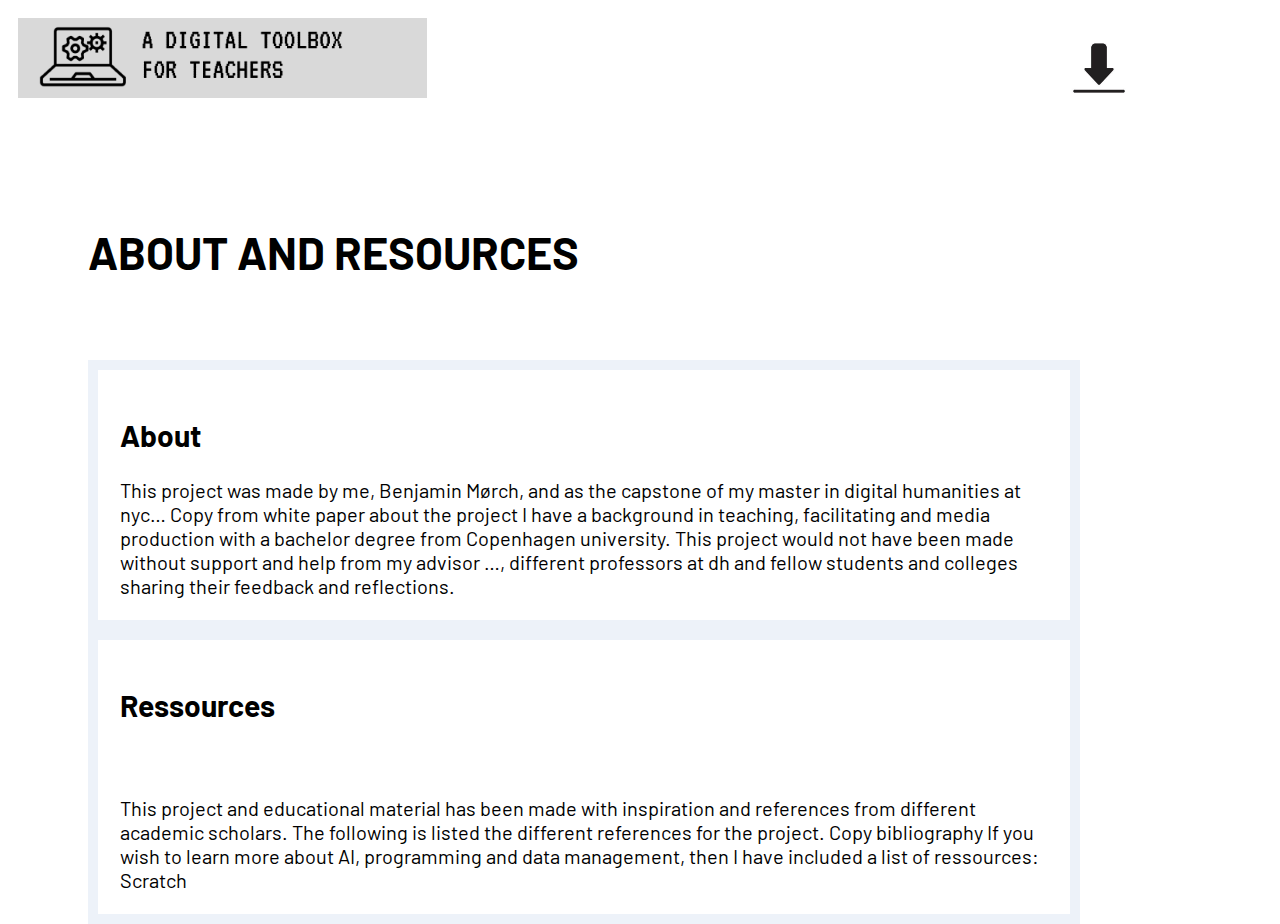
==== Capstone.project/About1/index.html @ 393ff4b9 "update" ====
<!DOCTYPE html>
<html>

<head>
    <title></title>



    <link rel="stylesheet" type="text/css" href="./styles/style.css" media="screen" />
</head>
    
<body>

<div class="title1"> <a href="https://benjamin-bm.github.io/Capstone.project/Capstone.project/"> <img src="./assets/img/logo5 (3).png" alt="" height="80px"> </a> </div>

  <div class="title3"> <br> <br> <br> <br> <br> <b> <h2> ABOUT AND RESOURCES </h2> </b> </div>

<div class="flex-container">
  <div>

    <h2> About </h2>
This project was made by me, Benjamin Mørch, and as the capstone of my master in digital humanities at nyc…
Copy from white paper about the project

I have a background in teaching, facilitating and media production with a bachelor degree from Copenhagen university. 

This project would not have been made without support and help from my advisor …, different professors at dh and fellow students and colleges sharing their feedback and reflections.

  </div>
  <div><h2>Ressources <br> </h2>
    <br> <br>
    This project and educational material has been made with inspiration and references from different academic scholars. The following is listed the different references for the project.

Copy bibliography

If you wish to learn more about AI, programming and data management, then I have included a list of ressources:
Scratch

  </div>
  </div>
</div>

<div class="box2">
  <p> 

  </p>
</div>

<div class="button1">
<a href="./assets/pdf/EDUCATIONAL MATERIAL TO TEACH ABOUT AI (1).pdf" download>
  <img src="./assets/img/Icons/Download-Icon-by-demolabid-1-580x386.jpg" alt="W3Schools" height="100px">
</a>
</div>
 
  <div class=”svg1”>
    </div>
</body>

<style> 
@import url('https://fonts.googleapis.com/css2?family=VT323&display=swap'); 
@import url('https://fonts.googleapis.com/css2?family=Barlow:wght@300&display=swap');
</style>

<script src="./scripts/main.js"></script>

</html>
---- Capstone.project/About1/styles/style.css ----
.path {
    stroke-dasharray: 1000;
    stroke-dashoffset: 2000;
    animation: dash 30s linear alternate infinite;
  }
  
  @keyframes dash {
    from {
      stroke-dashoffset: 800;
    }
    to {
      stroke-dashoffset: 0;
    }
  }

  svg {position: absolute;
    left: 500px;
    top: 40%; }

.title1 {
  position: absolute;
        width: 320px;
        padding: 10px;
        margin: 0;
        font-size: 12px;
      }

.title2 {
position: absolute;
left: 0%;
top: 38%;
padding: 10px;
margin: 0;
font-size: 40px;
}

.RightSiteTitle {
    position: absolute;
    left: 35%;
    top: 10%;
    font-size: 50px;
    font-family: 'VT323', monospace;
    
}

.button1 { 
  position: absolute;
  width: 20px;
  height: 20px;
  left: 80%;
  top: 2%;

}

.box1 {
  position: absolute;
  left: 0%;
  top: 38%;
  padding: 10px;
  margin: 0;
  font-size: 30px;
  }

  .flex-container {
    position: absolute;
top: 40%;
margin-left: 80px;
margin-right: 200px;

    display: flex;
    background-color: rgb(237, 242, 249);
    flex-direction: column;
    flex-wrap: wrap;
    font-family: 'barlow';
  }
  
  .flex-container > div {
    background-color: #ffffff;
    margin: 10px;
    padding: 22px;
    font-size: 20px;
  }

  .title3 {
  font-family: 'barlow';
  font-size: 30px;
  margin-left: 80px;
}
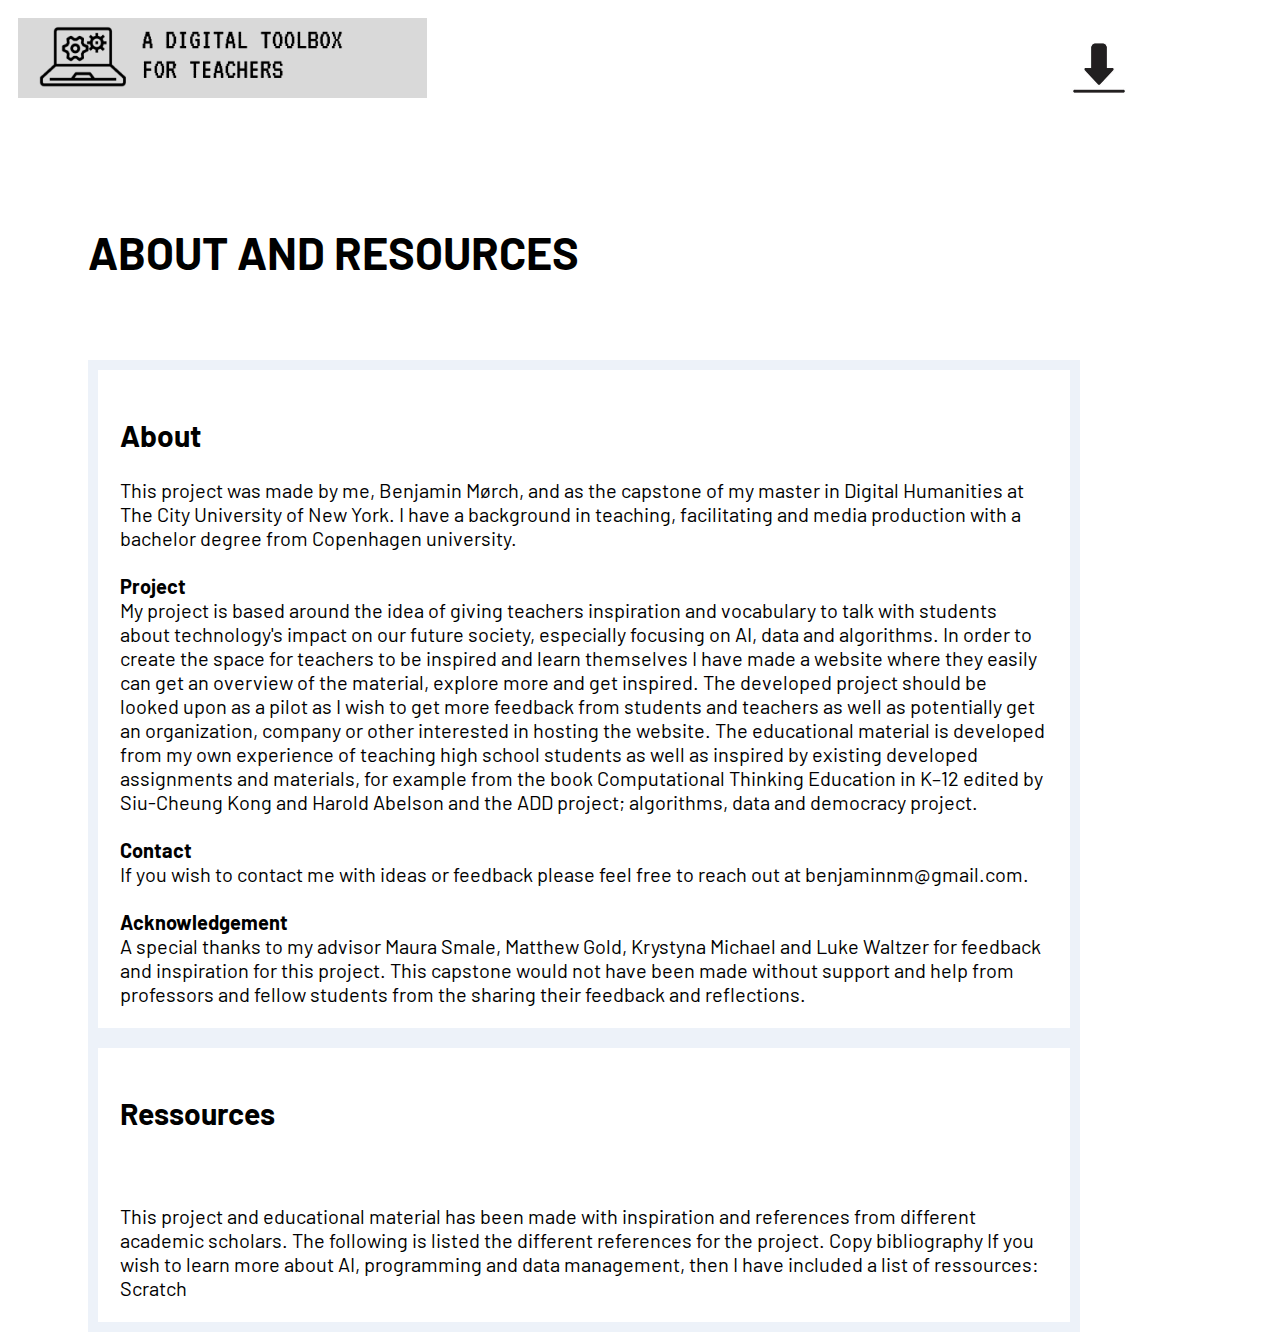
==== commit d4afb54b: "." ====
--- a/Capstone.project/About1/index.html
+++ b/Capstone.project/About1/index.html
@@ -19,14 +19,17 @@
   <div>
 
     <h2> About </h2>
-This project was made by me, Benjamin Mørch, and as the capstone of my master in digital humanities at nyc…
-Copy from white paper about the project
-
-I have a background in teaching, facilitating and media production with a bachelor degree from Copenhagen university. 
-
-This project would not have been made without support and help from my advisor …, different professors at dh and fellow students and colleges sharing their feedback and reflections.
-
-  </div>
+This project was made by me, Benjamin Mørch, and as the capstone of my master in Digital Humanities at The City University of New York. I have a background in teaching, facilitating and media production with a bachelor degree from Copenhagen university. 
+<br> <br>
+<b> Project </b> <br>
+My project is based around the idea of giving teachers inspiration and vocabulary to talk with students about technology's impact on our future society, especially focusing on AI, data and algorithms. In order to create the space for teachers to be inspired and learn themselves I have made a website where they easily can get an overview of the material, explore more and get inspired. The developed project should be looked upon as a pilot as I wish to get more feedback from students and teachers as well as potentially get an organization, company or other interested in hosting the website. The educational material is developed from my own experience of teaching high school students as well as inspired by existing developed assignments and materials, for example from the book Computational Thinking Education in K–12 edited by Siu-Cheung Kong and Harold Abelson and the ADD project; algorithms, data and democracy project.
+<br> <br>
+<b>Contact </b> <br>
+If you wish to contact me with ideas or feedback please feel free to reach out at benjaminnm@gmail.com.
+<br> <br> 
+<b> Acknowledgement </b> <br>
+A special thanks to my advisor Maura Smale, Matthew Gold, Krystyna Michael and Luke Waltzer for feedback and inspiration for this project. This capstone would not have been made without support and help from professors and fellow students from the sharing their feedback and reflections.
+ <br> </div>
   <div><h2>Ressources <br> </h2>
     <br> <br>
     This project and educational material has been made with inspiration and references from different academic scholars. The following is listed the different references for the project.
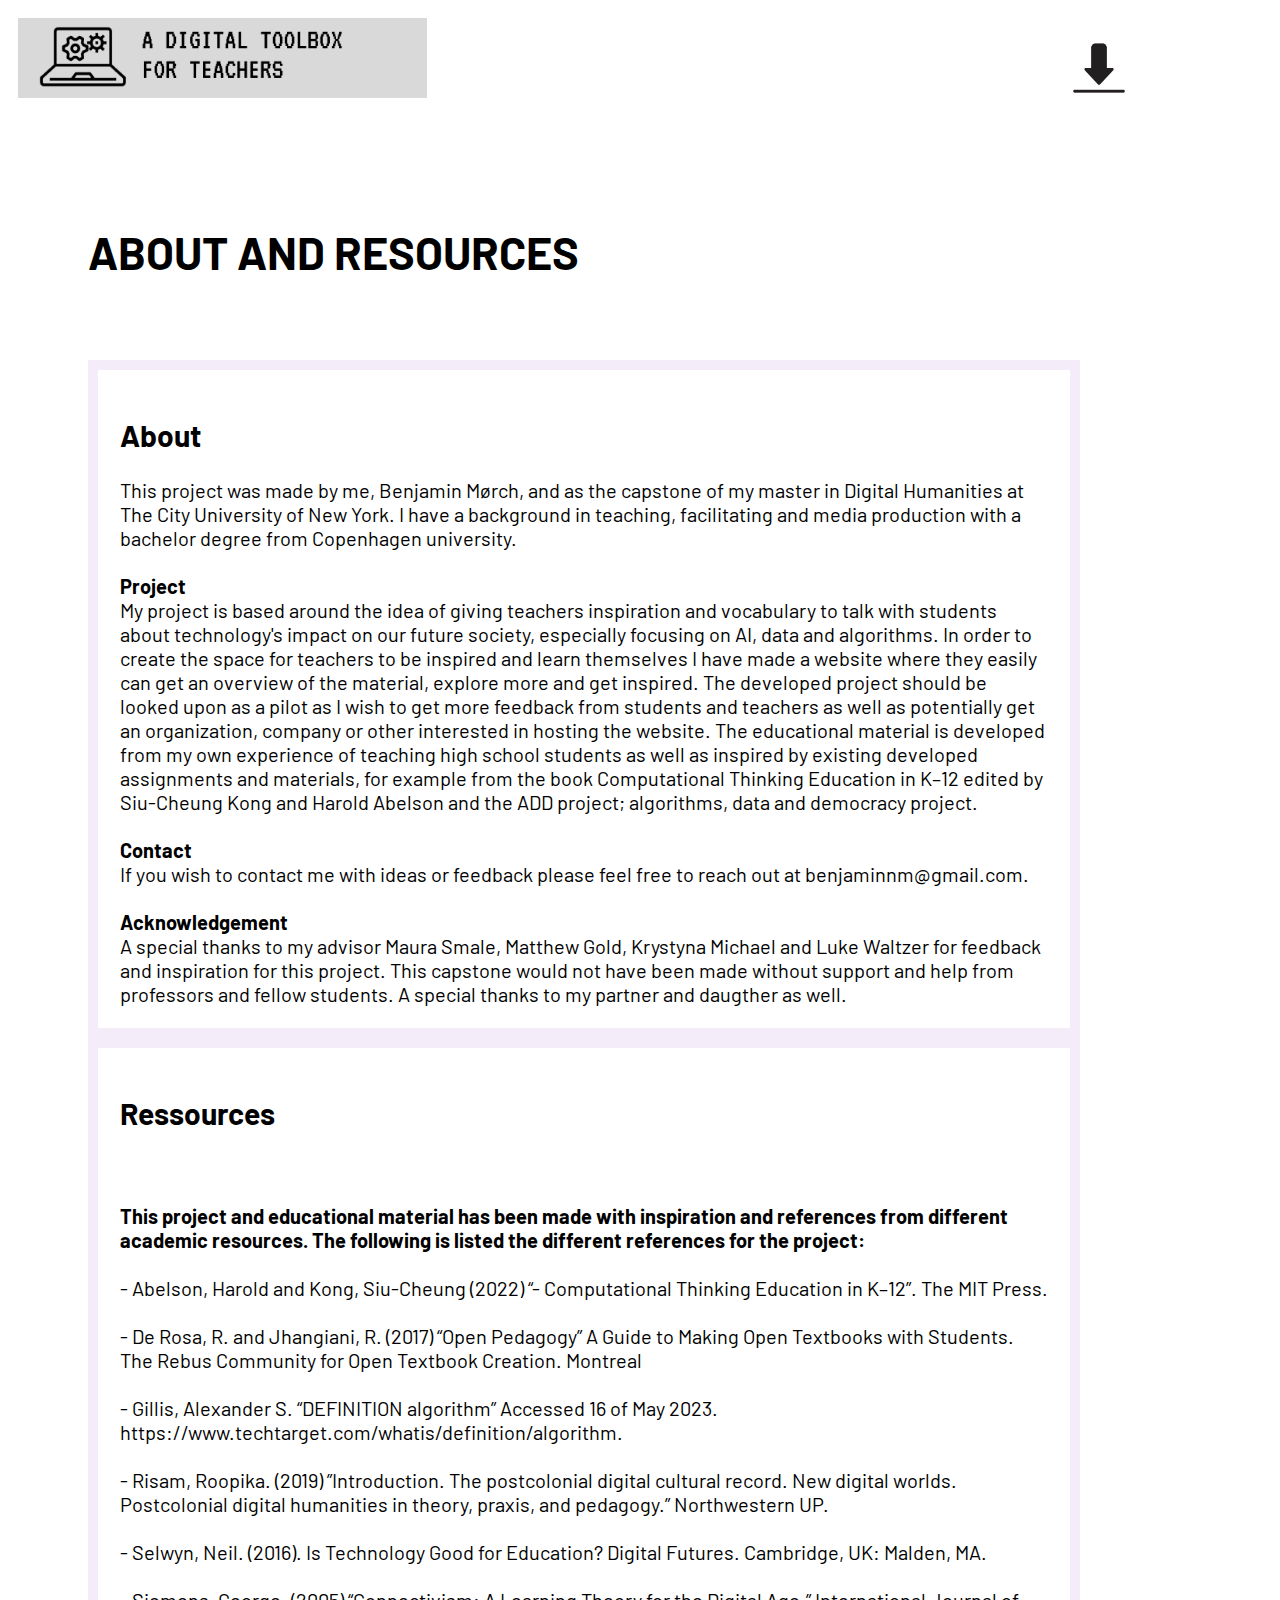
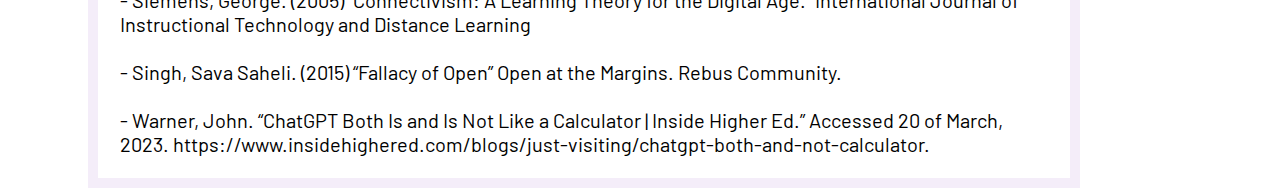
==== commit e1bf6b91: "." ====
--- a/Capstone.project/About1/index.html
+++ b/Capstone.project/About1/index.html
@@ -28,16 +28,28 @@
 If you wish to contact me with ideas or feedback please feel free to reach out at benjaminnm@gmail.com.
 <br> <br> 
 <b> Acknowledgement </b> <br>
-A special thanks to my advisor Maura Smale, Matthew Gold, Krystyna Michael and Luke Waltzer for feedback and inspiration for this project. This capstone would not have been made without support and help from professors and fellow students from the sharing their feedback and reflections.
+A special thanks to my advisor Maura Smale, Matthew Gold, Krystyna Michael and Luke Waltzer for feedback and inspiration for this project. This capstone would not have been made without support and help from professors and fellow students. A special thanks to my partner and daugther as well.
  <br> </div>
   <div><h2>Ressources <br> </h2>
     <br> <br>
-    This project and educational material has been made with inspiration and references from different academic scholars. The following is listed the different references for the project.
-
-Copy bibliography
-
-If you wish to learn more about AI, programming and data management, then I have included a list of ressources:
-Scratch
+<b>This project and educational material has been made with inspiration and references from different academic resources. The following is listed the different references for the project:</b>
+<br> <br>
+- Abelson, Harold and Kong, Siu-Cheung (2022) “- Computational Thinking Education in K–12”. The MIT Press.
+<br> <br>
+- De Rosa, R. and Jhangiani, R. (2017) “Open Pedagogy” A Guide to Making Open Textbooks with Students. The Rebus Community for Open Textbook Creation. Montreal
+<br> <br>
+- Gillis, Alexander S. “DEFINITION algorithm” Accessed 16 of May 2023. https://www.techtarget.com/whatis/definition/algorithm. 
+<br> <br>
+- Risam, Roopika. (2019) ”Introduction. The postcolonial digital cultural record. New digital worlds. Postcolonial digital humanities in theory, praxis, and pedagogy.” Northwestern UP.
+<br> <br>
+- Selwyn, Neil. (2016). Is Technology Good for Education? Digital Futures. Cambridge, UK: Malden, MA.
+<br> <br>
+- Siemens, George. (2005) “Connectivism: A Learning Theory for the Digital Age.”
+International Journal of Instructional Technology and Distance Learning
+<br> <br>
+- Singh, Sava Saheli. (2015) “Fallacy of Open” Open at the Margins. Rebus Community.
+<br> <br>
+- Warner, John. “ChatGPT Both Is and Is Not Like a Calculator | Inside Higher Ed.” Accessed 20 of March, 2023. https://www.insidehighered.com/blogs/just-visiting/chatgpt-both-and-not-calculator.
 
   </div>
   </div>
--- a/Capstone.project/About1/styles/style.css
+++ b/Capstone.project/About1/styles/style.css
@@ -68,7 +68,7 @@
 margin-right: 200px;
 
     display: flex;
-    background-color: rgb(237, 242, 249);
+    background-color: rgb(244, 237, 249);
     flex-direction: column;
     flex-wrap: wrap;
     font-family: 'barlow';
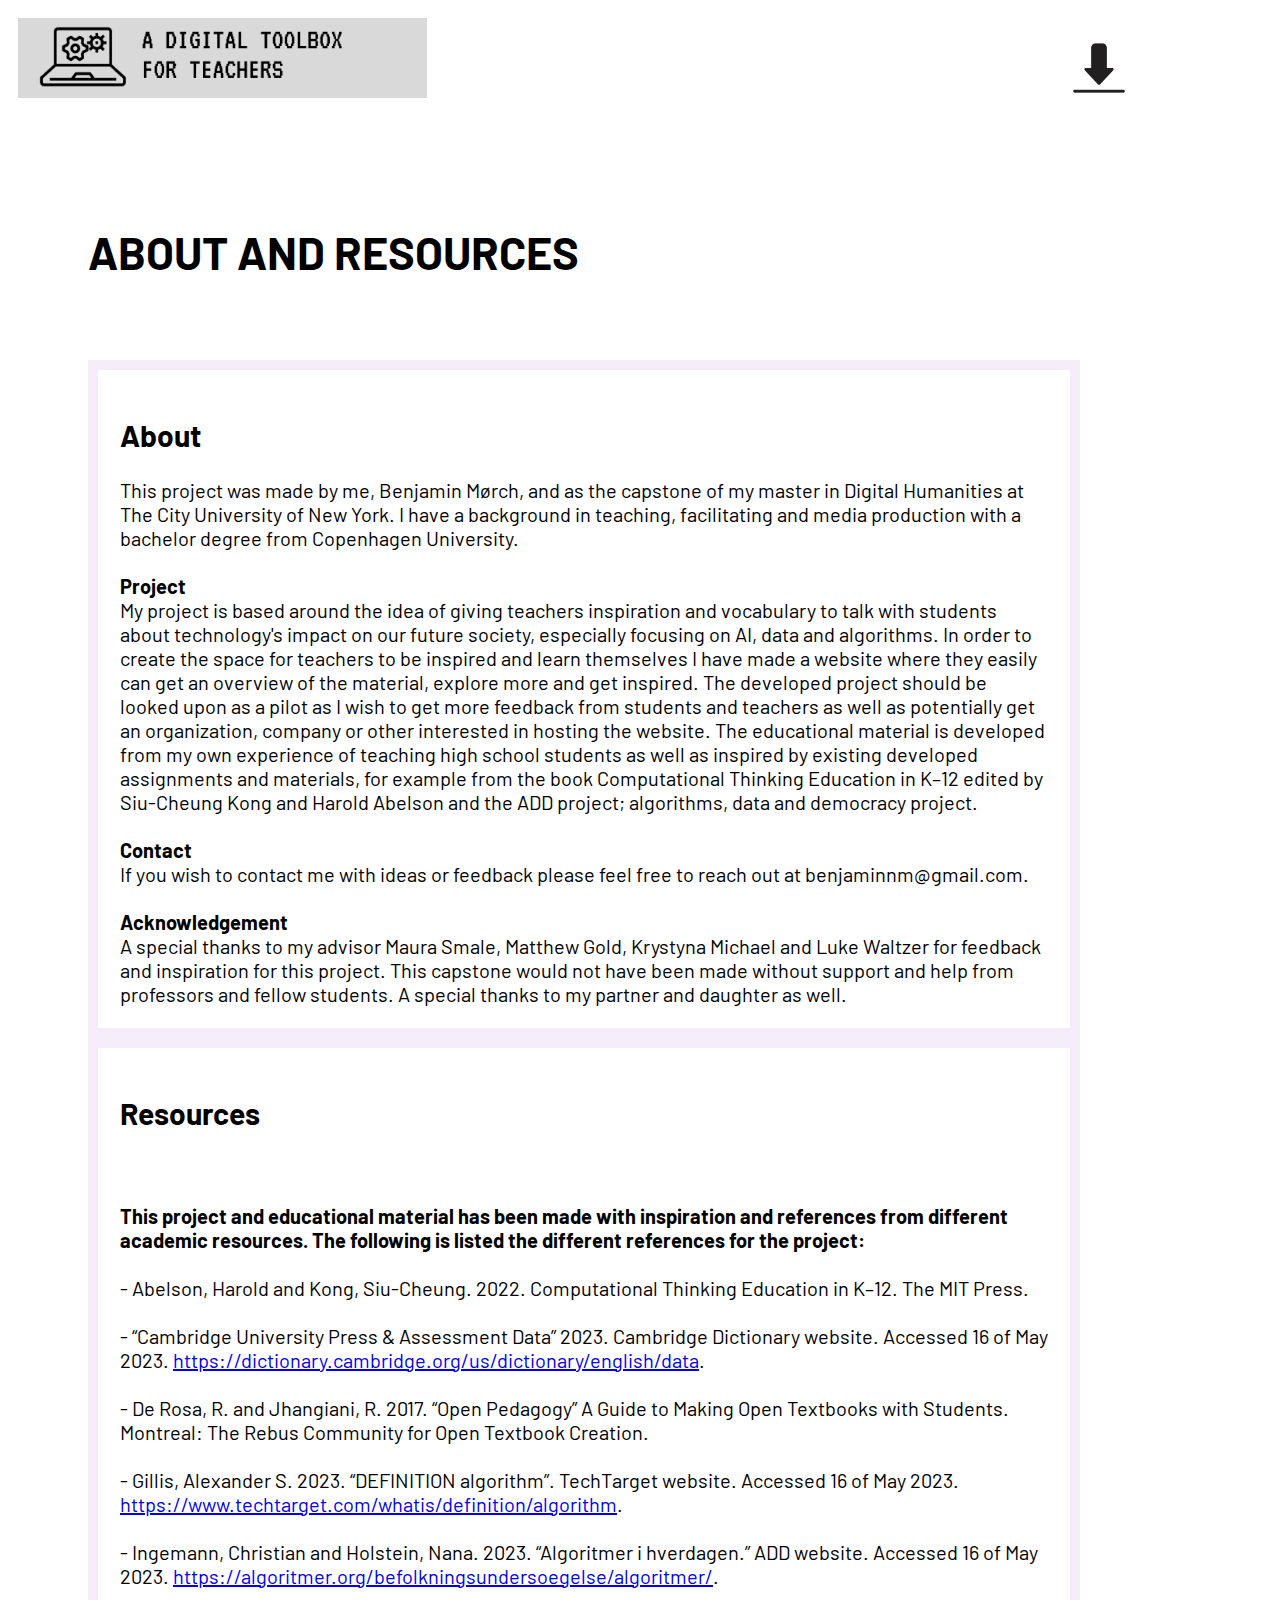
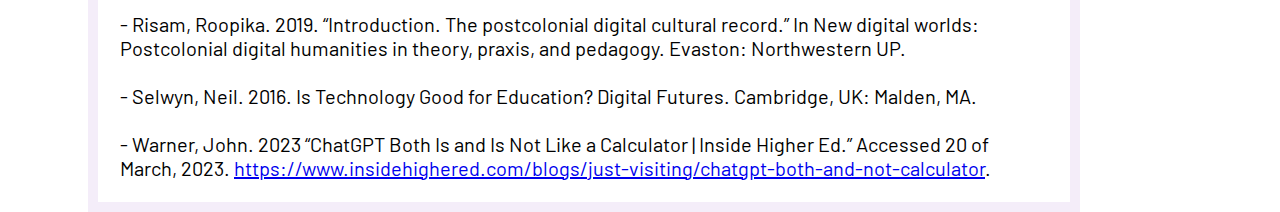
==== commit 513c1afb: "." ====
--- a/Capstone.project/About1/index.html
+++ b/Capstone.project/About1/index.html
@@ -19,7 +19,7 @@
   <div>
 
     <h2> About </h2>
-This project was made by me, Benjamin Mørch, and as the capstone of my master in Digital Humanities at The City University of New York. I have a background in teaching, facilitating and media production with a bachelor degree from Copenhagen university. 
+This project was made by me, Benjamin Mørch, and as the capstone of my master in Digital Humanities at The City University of New York. I have a background in teaching, facilitating and media production with a bachelor degree from Copenhagen University. 
 <br> <br>
 <b> Project </b> <br>
 My project is based around the idea of giving teachers inspiration and vocabulary to talk with students about technology's impact on our future society, especially focusing on AI, data and algorithms. In order to create the space for teachers to be inspired and learn themselves I have made a website where they easily can get an overview of the material, explore more and get inspired. The developed project should be looked upon as a pilot as I wish to get more feedback from students and teachers as well as potentially get an organization, company or other interested in hosting the website. The educational material is developed from my own experience of teaching high school students as well as inspired by existing developed assignments and materials, for example from the book Computational Thinking Education in K–12 edited by Siu-Cheung Kong and Harold Abelson and the ADD project; algorithms, data and democracy project.
@@ -28,28 +28,27 @@
 If you wish to contact me with ideas or feedback please feel free to reach out at benjaminnm@gmail.com.
 <br> <br> 
 <b> Acknowledgement </b> <br>
-A special thanks to my advisor Maura Smale, Matthew Gold, Krystyna Michael and Luke Waltzer for feedback and inspiration for this project. This capstone would not have been made without support and help from professors and fellow students. A special thanks to my partner and daugther as well.
+A special thanks to my advisor Maura Smale, Matthew Gold, Krystyna Michael and Luke Waltzer for feedback and inspiration for this project. This capstone would not have been made without support and help from professors and fellow students. A special thanks to my partner and daughter as well.
  <br> </div>
-  <div><h2>Ressources <br> </h2>
+  <div><h2>Resources <br> </h2>
     <br> <br>
 <b>This project and educational material has been made with inspiration and references from different academic resources. The following is listed the different references for the project:</b>
 <br> <br>
-- Abelson, Harold and Kong, Siu-Cheung (2022) “- Computational Thinking Education in K–12”. The MIT Press.
+- Abelson, Harold and Kong, Siu-Cheung. 2022. Computational Thinking Education in K–12. The MIT Press.
 <br> <br>
-- De Rosa, R. and Jhangiani, R. (2017) “Open Pedagogy” A Guide to Making Open Textbooks with Students. The Rebus Community for Open Textbook Creation. Montreal
+- “Cambridge University Press & Assessment Data” 2023. Cambridge Dictionary website. Accessed 16 of May 2023. <a href="https://dictionary.cambridge.org/us/dictionary/english/data">https://dictionary.cambridge.org/us/dictionary/english/data</a>.
 <br> <br>
-- Gillis, Alexander S. “DEFINITION algorithm” Accessed 16 of May 2023. https://www.techtarget.com/whatis/definition/algorithm. 
+- De Rosa, R. and Jhangiani, R. 2017. “Open Pedagogy” A Guide to Making Open Textbooks with Students. Montreal: The Rebus Community for Open Textbook Creation. 
 <br> <br>
-- Risam, Roopika. (2019) ”Introduction. The postcolonial digital cultural record. New digital worlds. Postcolonial digital humanities in theory, praxis, and pedagogy.” Northwestern UP.
+- Gillis, Alexander S. 2023. “DEFINITION algorithm”. TechTarget website. Accessed 16 of May 2023. <a href="https://www.techtarget.com/whatis/definition/algorithm">https://www.techtarget.com/whatis/definition/algorithm</a>. 
 <br> <br>
-- Selwyn, Neil. (2016). Is Technology Good for Education? Digital Futures. Cambridge, UK: Malden, MA.
+- Ingemann, Christian and Holstein, Nana. 2023. “Algoritmer i hverdagen.” ADD website. Accessed 16 of May 2023. <a href="https://algoritmer.org/befolkningsundersoegelse/algoritmer/">https://algoritmer.org/befolkningsundersoegelse/algoritmer/</a>.
 <br> <br>
-- Siemens, George. (2005) “Connectivism: A Learning Theory for the Digital Age.”
-International Journal of Instructional Technology and Distance Learning
+- Risam, Roopika. 2019. “Introduction. The postcolonial digital cultural record.” In New digital worlds: Postcolonial digital humanities in theory, praxis, and pedagogy. Evaston: Northwestern UP.
 <br> <br>
-- Singh, Sava Saheli. (2015) “Fallacy of Open” Open at the Margins. Rebus Community.
+- Selwyn, Neil. 2016. Is Technology Good for Education? Digital Futures. Cambridge, UK: Malden, MA.
 <br> <br>
-- Warner, John. “ChatGPT Both Is and Is Not Like a Calculator | Inside Higher Ed.” Accessed 20 of March, 2023. https://www.insidehighered.com/blogs/just-visiting/chatgpt-both-and-not-calculator.
+- Warner, John. 2023 “ChatGPT Both Is and Is Not Like a Calculator | Inside Higher Ed.” Accessed 20 of March, 2023. <a href=" https://www.insidehighered.com/blogs/just-visiting/chatgpt-both-and-not-calculator"> https://www.insidehighered.com/blogs/just-visiting/chatgpt-both-and-not-calculator</a>.
 
   </div>
   </div>
